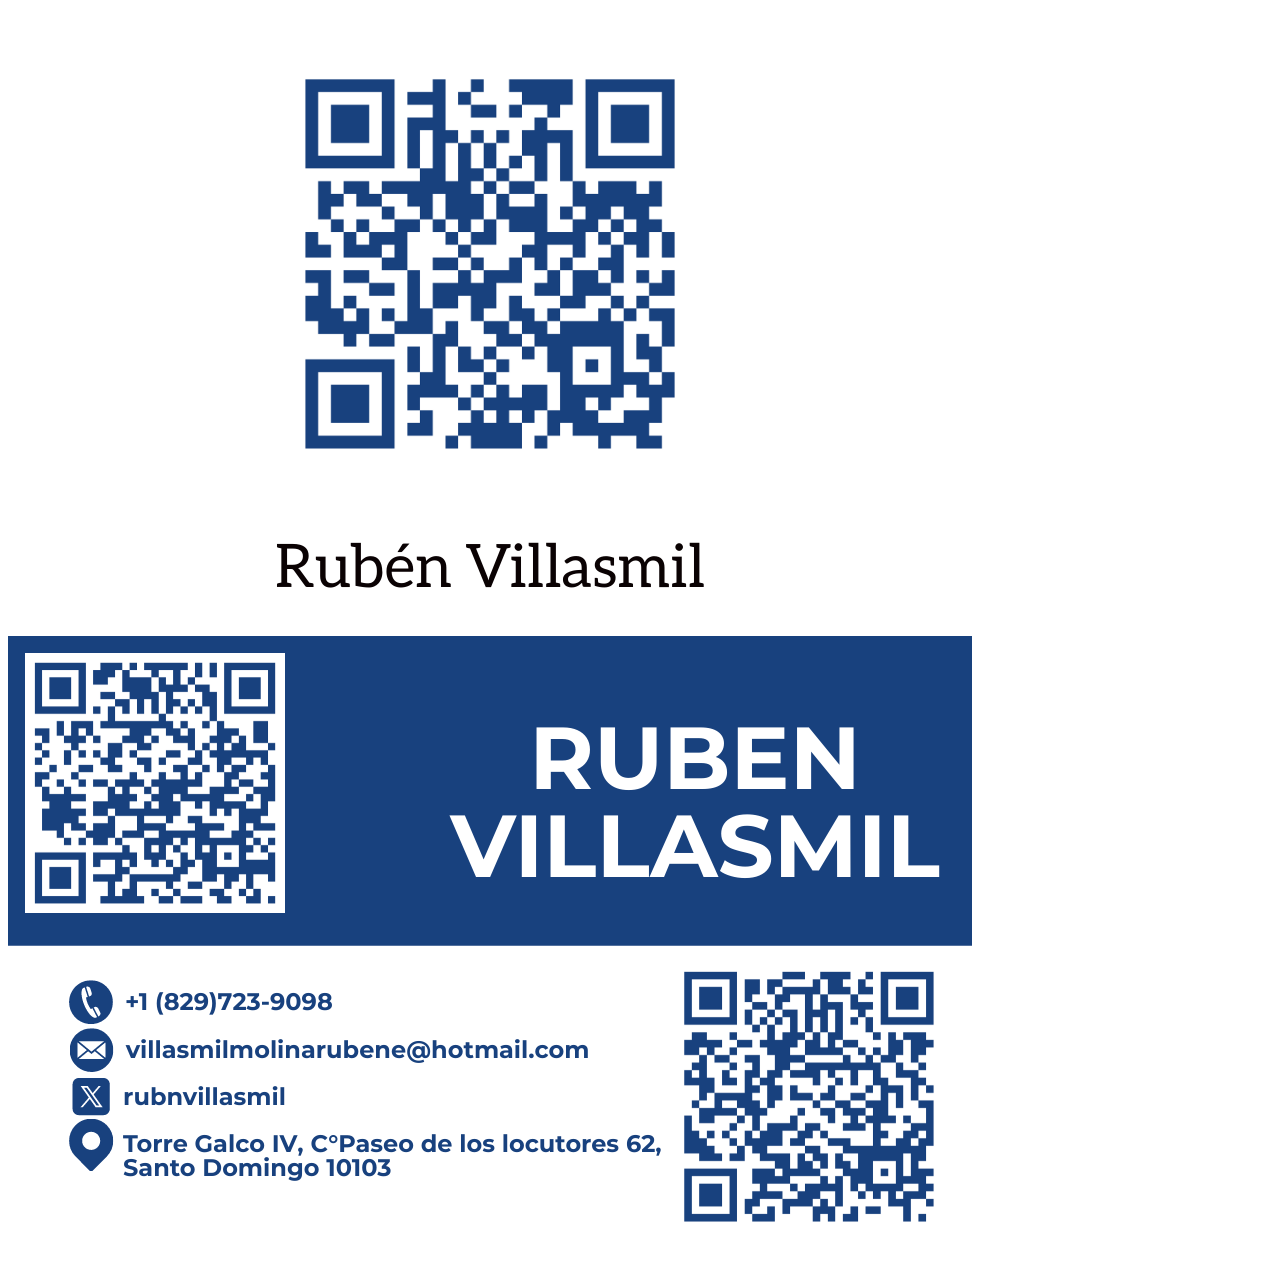
==== contact.html @ fa75cf95 "Add files via upload" ====
<!DOCTYPE html>
<html lang="en">
<head>
  <meta charset="UTF-8">
  <meta name="viewport" content="width=device-width, initial-scale=1.0">
  <title>Contact Card</title>

  <!-- CSS -->
  <link rel="stylesheet" href="Contact-card.css">
</head>
<body>

  <section class="contact-section">

    <div class="contact-card">

      <div class="card-inner">

        <!-- FRONT FACE -->
        <div class="card-face card-front">
          <div class="front-card-wrapper">

            <!-- Front QR -->
            <img
              src="images/Contact Card/page-1.png"
             
              class="front-qr"
            >

            <!-- Optional text below QR -->
           <!-- <div class="front-text">
              Scan to save my contact
            </div>-->

          </div>
        </div>

        <!-- BACK FACE -->
        <div class="card-face card-back">
          <div class="back-card-wrapper">

            <!-- Background image -->
            <img
              src="images/Contact Card/page-2.png"
              alt="Contact details and certificates"
              class="back-card-image"
            >

            <!-- Top-left QR (external link) -->
            <a
              href="CV-EN-2.pdf"
              class="qr-hotspot qr-top-left"
              target="_blank"
              rel="noopener noreferrer"
              aria-label="Open CV PDF"
            ></a>

            <!-- Bottom-right QR (download) -->
            <a
              href="TC-V3.pdf"
              class="qr-hotspot qr-bottom-right"
              download
              aria-label="Download certificates"
            ></a>

          </div>
        </div>

      </div>

    </div>

  </section>

</body>
</html>
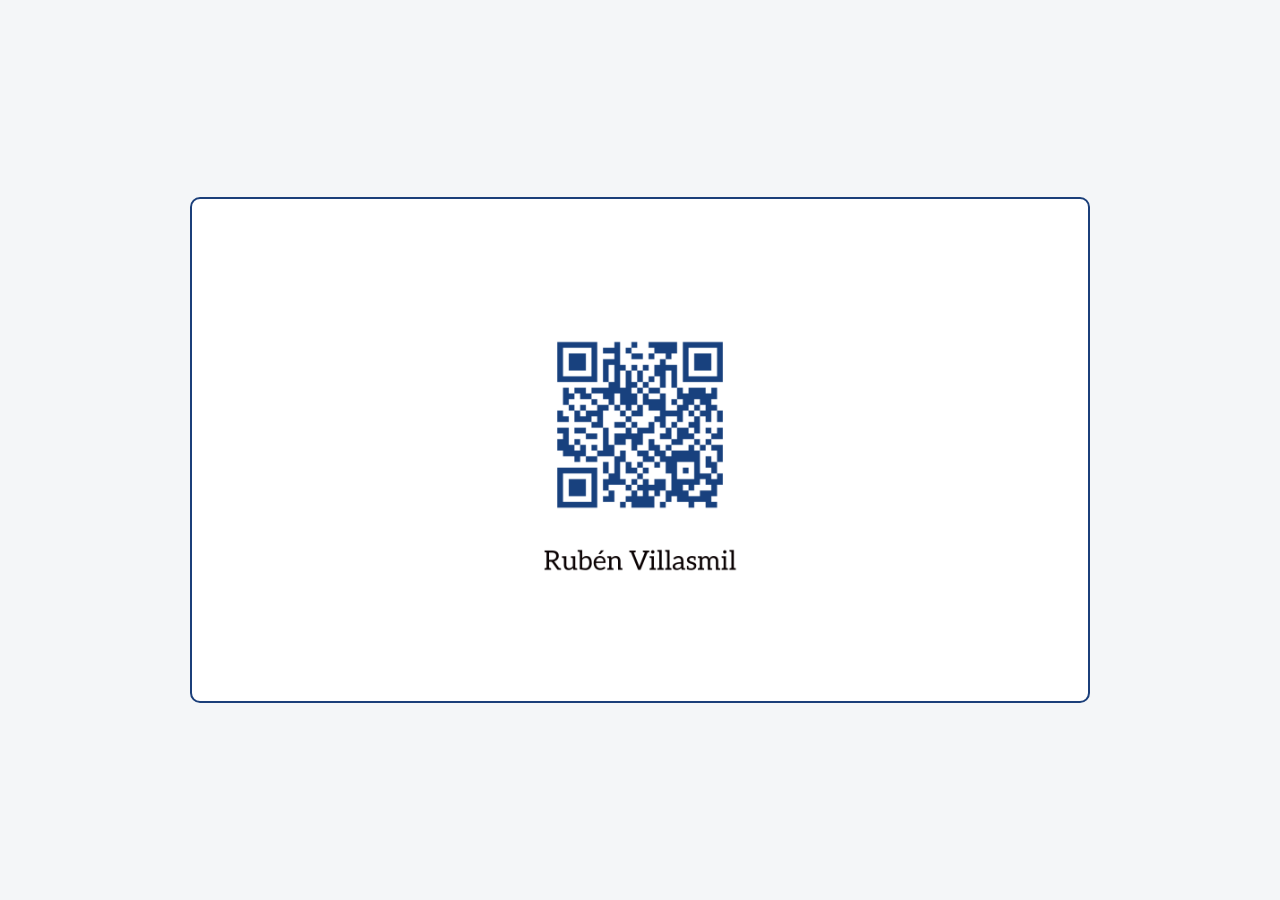
==== commit d4f0129b: "Update contact.html" ====
--- a/contact.html
+++ b/contact.html
@@ -6,7 +6,7 @@
   <title>Contact Card</title>
 
   <!-- CSS -->
-  <link rel="stylesheet" href="Contact-card.css">
+  <link rel="stylesheet" href="assets/css/Contact-card.css">
 </head>
 <body>
 
@@ -74,3 +74,4 @@
 
 </body>
 </html>
+
--- a/assets/css/Contact-card.css
+++ b/assets/css/Contact-card.css
@@ -0,0 +1,175 @@
+/* BASIC RESET */
+* {
+  margin: 0;
+  padding: 0;
+  box-sizing: border-box;
+}
+
+body {
+  min-height: 100vh;
+  display: flex;
+  align-items: center;
+  justify-content: center;
+  background: #f4f6f8;
+  font-family: system-ui, sans-serif;
+}
+
+/* SECTION WRAPPER */
+.contact-section {
+  min-height: 100vh;
+  padding: 2rem;
+  display: flex;
+  align-items: center;
+  justify-content: center;
+  
+}
+
+
+/* CARD CONTAINER (Perspective lives here) */
+.contact-card {
+  width: min(90vw, 900px);   /* Bigger on desktop */
+  aspect-ratio: 16 / 9;
+  perspective: 1200px;
+  
+}
+
+
+/* INNER WRAPPER */
+.card-inner {
+  position: relative;
+  width: 100%;
+  height: 100%;
+  transform-style: preserve-3d;
+  transition: transform 0.8s ease;
+ 
+}
+
+
+/* FLIP ON HOVER */
+.contact-card:hover .card-inner {
+  transform: rotateX(180deg);
+}
+
+.contact-card:hover .card-inner .back-card-wrapper{
+  transform: rotateX(360deg);
+}
+
+
+/* CARD FACES */
+.card-face {
+  position: absolute;
+  inset: 0;
+  backface-visibility: hidden;
+  transform-style: preserve-3d;
+  border-radius: 10px;
+  overflow: hidden;
+
+  border: 2px solid #1b3f7a;   /* ← border goes here */
+
+  overflow: hidden;
+   background: #ffffff;
+  
+}
+
+.card-back {
+  transform: rotateX(180deg) translateZ(1px);
+  background: #ffffff;
+}
+
+
+
+.front-card-wrapper {
+  height: 100%;
+  width: 100%;
+  display: flex;
+  flex-direction: column;
+  justify-content: center;
+  align-items: center;
+  text-align: center;
+  padding: 1.5rem;
+  gap: 1rem;
+}
+
+.front-qr {
+  width: 40%;
+  max-width: 280px;
+  min-width: 160px;
+  aspect-ratio: 1 / 1;
+  object-fit: cover;
+}
+
+
+.back-card-wrapper {
+  position: relative;
+  width: 100%;
+  height: 100%;
+}
+
+.back-card-image {
+  width: 100%;
+  height: 100%;
+  object-fit: contain;
+  display: block;
+}
+
+
+.qr-hotspot {
+  position: absolute;
+  cursor: pointer;
+}
+
+.qr-top-left {
+  top: 2%;
+  left: 7.5%;
+  width: 25%;
+  aspect-ratio: 1 / 1;
+}
+
+.qr-bottom-right {
+  bottom: 3%;
+  right: 9%;
+  width: 25%;
+  aspect-ratio: 1 / 1;
+}
+
+.qr-hotspot :hover {
+  outline-color: aqua;
+}
+
+@media (max-width: 768px) {
+  .contact-card {
+    width: 95vw;
+    aspect-ratio: 3 / 4; /* Better for phones */
+  }
+
+  .front-qr {
+    width: 65%;
+  }
+
+  .qr-top-left,
+  .qr-bottom-right {
+    width: 32%;
+  }
+}
+
+
+
+
+
+
+
+
+
+
+
+
+
+
+
+
+/* MOBILE: TAP FRIENDLY */
+@media (hover: none) {
+  .contact-card:active .card-inner {
+    transform: rotateX(180deg);
+  }
+}
